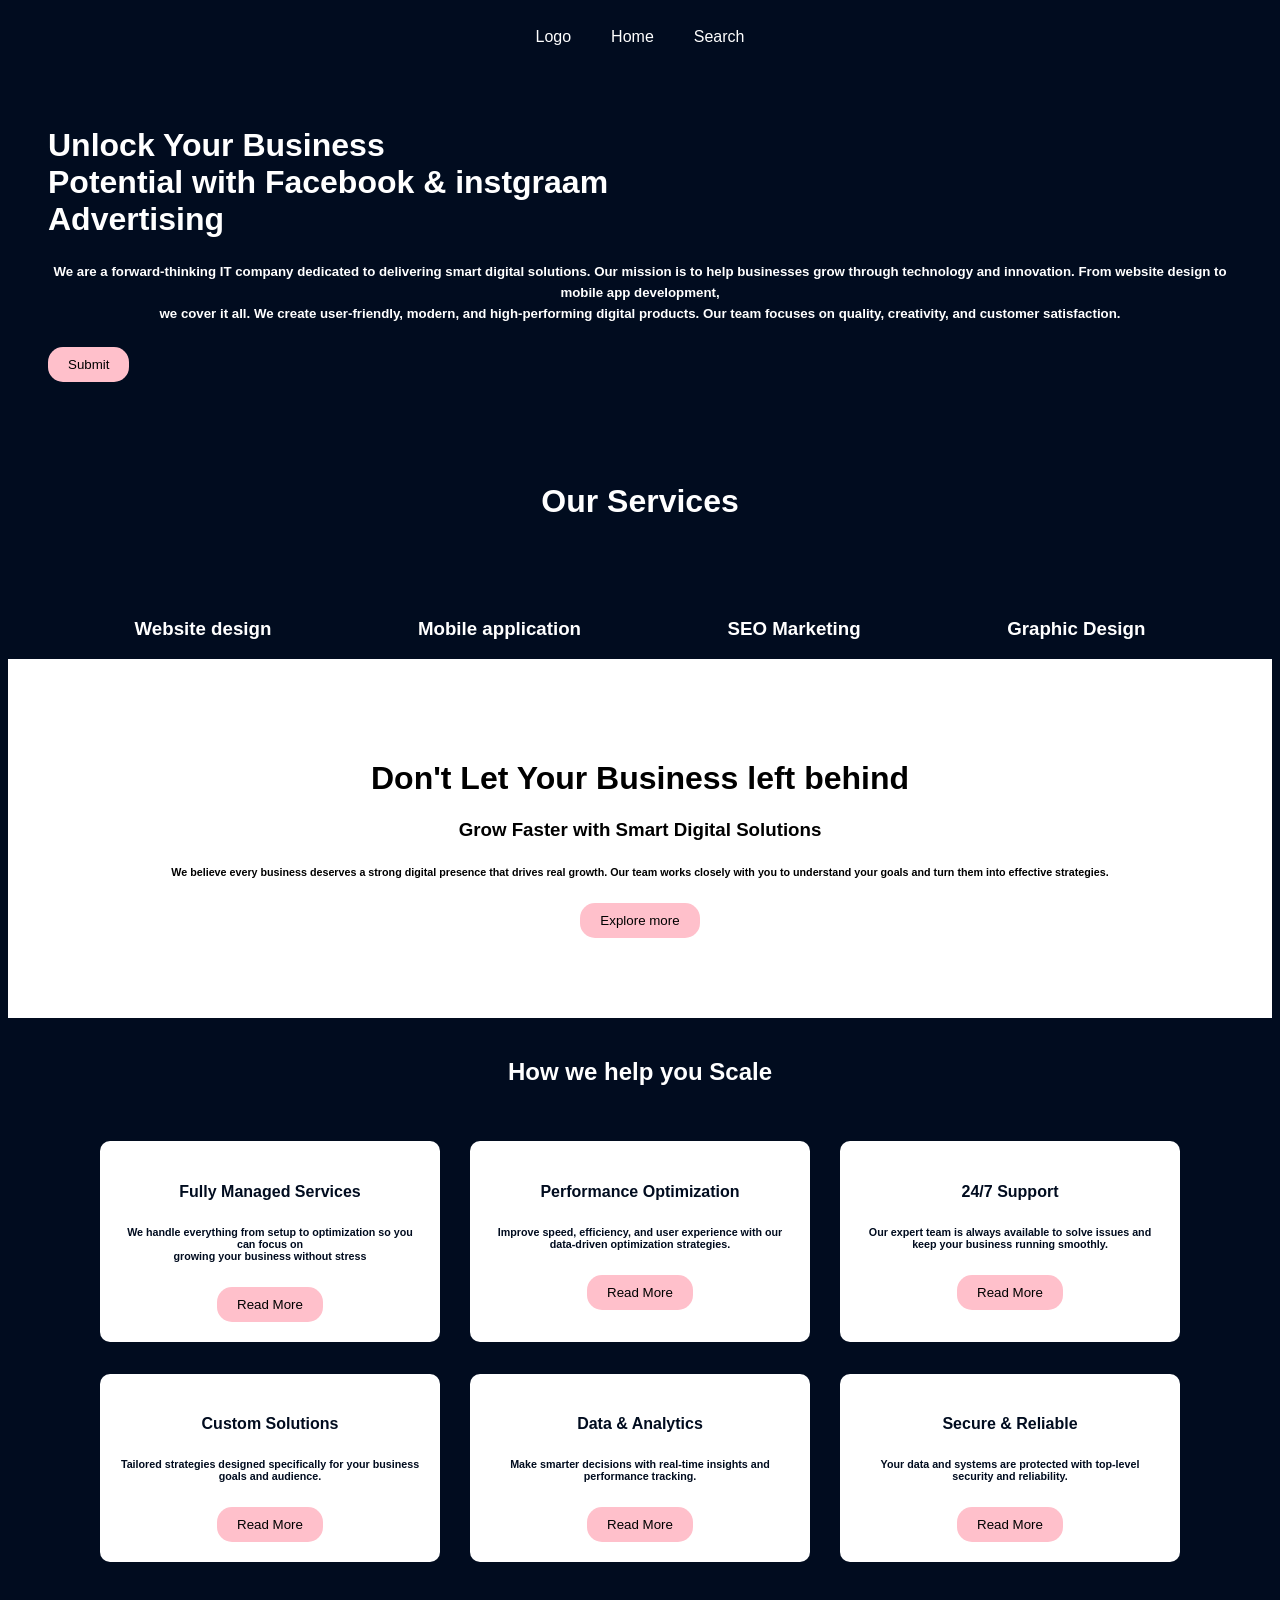
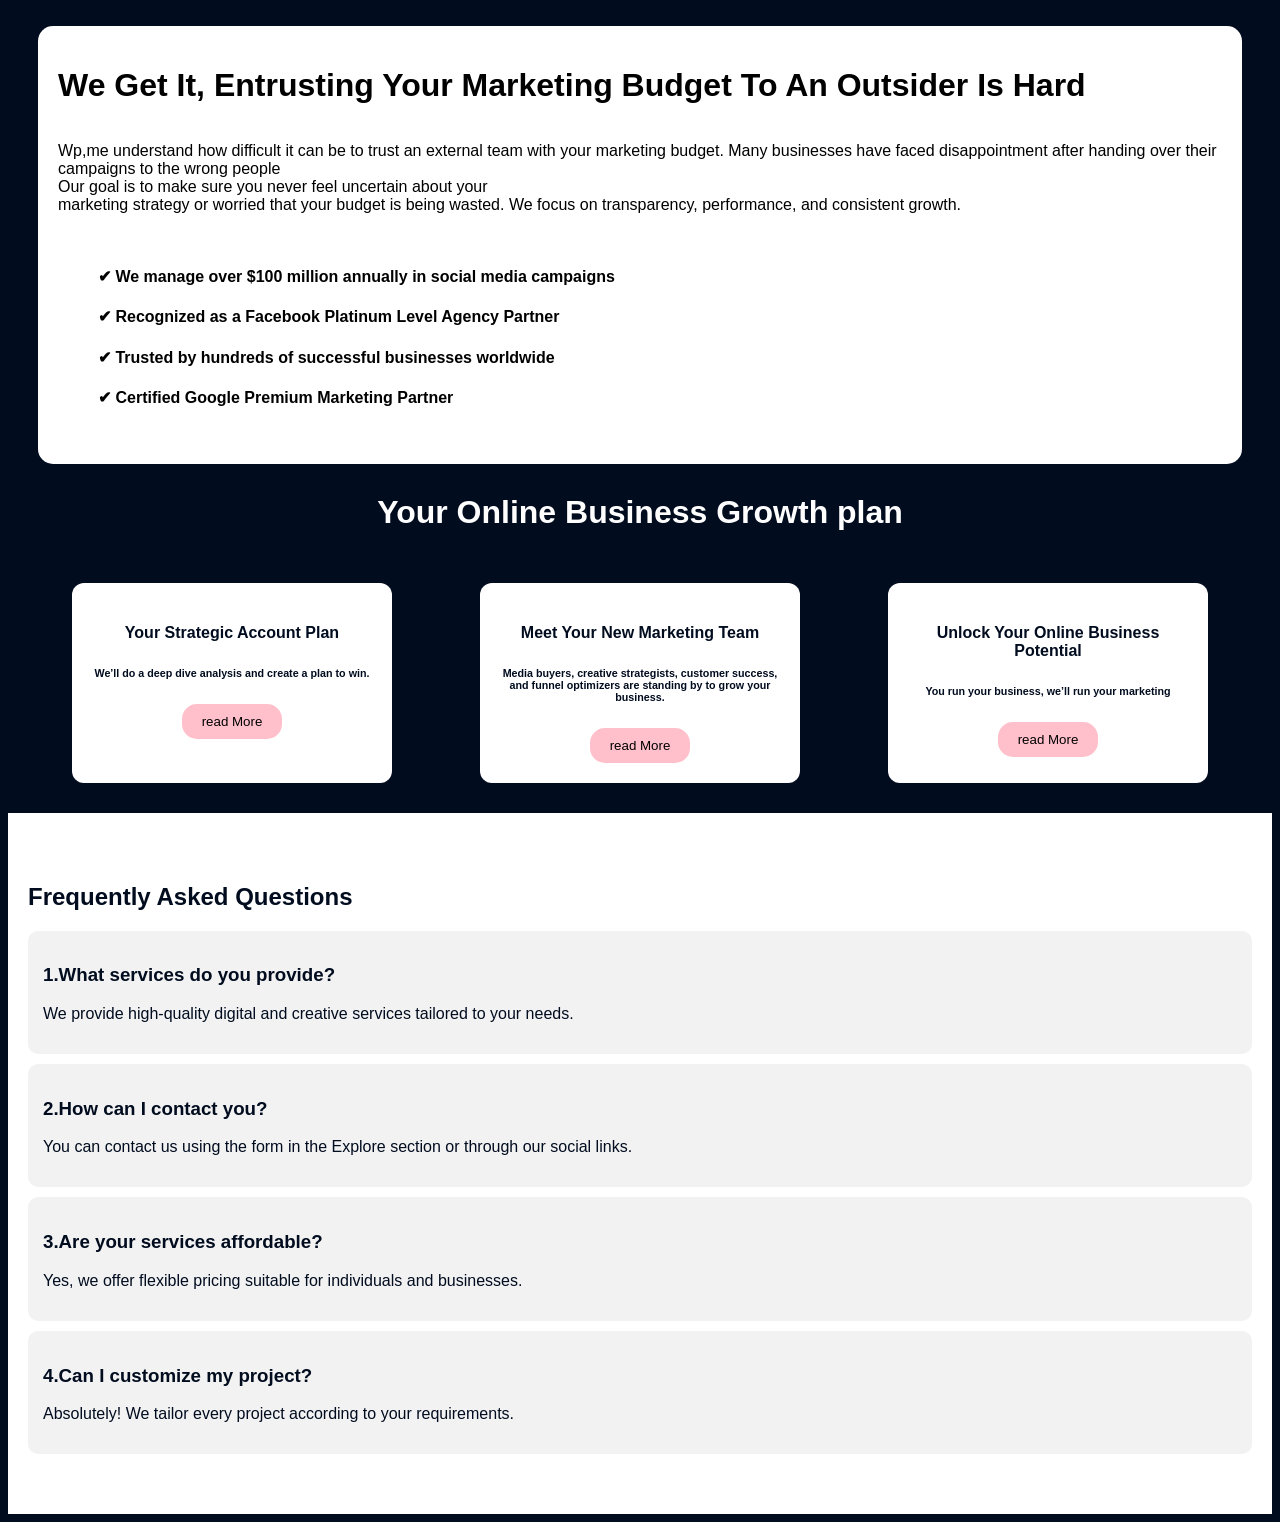
==== index.html @ c49c9a96 "Rename Landing.html to index.html" ====
<!DOCTYPE html>
<html lang="en">

<head>
    <meta charset="UTF-8">
    <meta name="viewport" content="width=device-width, initial-scale=1.0">
    <title>Document</title>
    <link rel="Stylesheet" href="Landing.css" </head>

<body>
    <nav>
        <label>Logo </label>
        <label>Home</label>
        <label>Search</label>

<!-- nav bar start  -->
 </nav>
    <div class="container">
        <div>
            <h1>Unlock Your Business <br>
                Potential with Facebook & instgraam
                <br>Advertising
            </h1>
            <div class="subheading">
                <h5> We are a forward-thinking IT company dedicated to delivering smart digital solutions.
                    Our mission is to help businesses grow through technology and innovation.
                    From website design to mobile app development,<br> we cover it all.
                    We create user-friendly, modern, and high-performing digital products.
                    Our team focuses on quality, creativity, and customer satisfaction.</h5>
            </div>
            <button>Submit</button>
        </div>

 <div class="img">
            <img src="https://images.tmcnet.com/tmc/misc/articles/image/2019-apr/7297483168-bigstock-Futuristic-Raise-Arrow-Chart-D-SUPERSIZE.jpg"
                alt="">
        </div>
    </div>



<!-- nav bar end -->

    <!-- Our Services start -->

    <div class="Our-Services">
        <h1>
         Our Services   
        </h1>

        <div class="service1">
        <div>
            <img src="https://encrypted-tbn0.gstatic.com/images?q=tbn:ANd9GcSqze0tYGDSSpb0XX7HhE6DtL97oUzfthAyxA&s"
                alt="">
                <h3>Website design </h3>
        </div>
        <div>
            <img src="https://encrypted-tbn0.gstatic.com/images?q=tbn:ANd9GcTqEmOgMdUINgrvzYqCHNyVftxgPvbiSYabWw&s"
                alt="">
                <h3>Mobile application</h3>
        </div>
        <div>
            <img src="https://encrypted-tbn0.gstatic.com/images?q=tbn:ANd9GcQSO3m3e3LWQiakj1BAwGwlNSnsR70YPNOcQw&s"
                alt="">
                <h3>SEO Marketing </h3>
        </div>
        <div>
            <img src="https://encrypted-tbn0.gstatic.com/images?q=tbn:ANd9GcQajhhlVTcFID-mLRA6FdNSmU_OXy4jfZ9rqg&s"
                alt="">
                <h3>Graphic Design </h3>
        </div>
    </div>

    </div>

    <!-- Our Services end -->

<!-- Explore start -->
<div class="Explore">
<h1>Don't Let Your Business left behind </h1>

<h3>
    Grow Faster with Smart Digital Solutions
</h3>
<h6>We believe every business deserves a strong digital presence that drives real growth.
Our team works closely with you to understand your goals and turn them into effective strategies.</h6>

<div class="Submit">
    <button>Explore more </button>
    
</div>
</div>

 <!-- Explore End -->

<!-- How we help Start -->

<section class="HowWeHelp">

<div class="grid">
    <h1>How we help you Scale</h1>
</div>

<div class="container2">

    <div class="box1">
        <i class="fa-solid fa-bell"></i>
        <h4>Fully Managed Services</h4>
        <h6>We handle everything from setup to optimization so you can focus on <br>
            growing your business without stress</h6>
         <button>Read More</button>
    </div>

    <div class="box2">
        <i class="fa-regular fa-bell"></i>
        <h4>Performance Optimization</h4>
        <h6> Improve speed, efficiency, and user experience with our data-driven optimization strategies.</h6>
         <button>Read More</button>
    </div>

    <div class="box3">
        <i class="fa-regular fa-bell"></i>
        <h4>24/7 Support</h4>
        <h6>Our expert team is always available to solve issues and keep your business running smoothly.</h6>
         <button>Read More</button>
    </div>

</div>

   <div class="container3">

    <div class="box1">
        <i class="fa-solid fa-bell"></i>
        <h4>Custom Solutions</h4>
        <h6>Tailored strategies designed specifically for your business goals and audience.</h6>
        <button>Read More</button>
    </div>

    <div class="box2">
        <i class="fa-regular fa-bell"></i>
        <h4>Data & Analytics</h4>
        <h6>Make smarter decisions with real-time insights and performance tracking.</h6>
         <button>Read More</button>
    </div>

    <div class="box3">
        <i class="fa-regular fa-bell"></i>
        <h4>Secure & Reliable</h4>
        <h6>Your data and systems are protected with top-level security and reliability.</h6>
         <button>Read More</button>
    </div>
</div>
<br>
</section>
 <!-- How we End End -->
<div class="Forth">
<h1>
    We Get It, Entrusting Your Marketing Budget To An Outsider Is Hard
</h1>
<p> Wp,me understand how difficult it can be to trust an external team with your marketing budget. Many businesses have faced disappointment after handing over their campaigns to the wrong people<br>


Our goal is to make sure you never feel uncertain about your<br>
 marketing strategy or worried that your budget is being wasted. We focus on transparency, performance, and consistent growth.</p>
<ul>
    
     <h4>   ✔ We manage over $100 million annually in social media campaigns</h4>  
     <h4>    ✔ Recognized as a Facebook Platinum Level Agency Partner</h4>  
     <h4>    ✔ Trusted by hundreds of successful businesses worldwide</h4>  
     <h4>    ✔ Certified Google Premium Marketing Partner</h4>  
    
</ul>
<div class="img2">
            <img src="https://png.pngtree.com/png-vector/20250916/ourmid/pngtree-professional-3d-cartoon-businessman-presentation-pose-with-pointing-hand-in-suit-png-image_17461358.webp"
                alt="">
        </div>
    </div>

</div>
 
<!-- We Get it start  -->
<!-- Online Business growth plan start -->
<div class="container5">
 <h1> Your Online Business Growth plan </h1>
</div>
<div class="grid">

    <div class="box7">
        <i class="fa-solid fa-bell"></i>
        <h4>Your Strategic Account Plan</h4>
        <h6>We’ll do a deep dive analysis and create a plan to win.</h6>
         <button>read More</button>
    </div>

    <div class="box8">
        <i class="fa-solid fa-bell"></i>
        <h4>Meet Your New Marketing Team</h4>
        <h6>Media buyers, creative strategists, customer success,<br>
             and funnel optimizers are standing by to grow your business.</h6>
         <button>read More</button>
    </div>

<div class="box9">
        <i class="fa-solid fa-bell"></i>
        <h4> Unlock Your Online Business Potential</h4>
        <h6>You run your business, we’ll run your marketing</h6>
         <button>read More</button>
</div>
</div>
<!-- Online business growth end  -->

   <!--  faq section strt -->
 
<section class="faq">
    <h1>Frequently Asked Questions</h1>

    <div class="faq-item1">
        <h3>1.What services do you provide?</h3>
        <p>We provide high-quality digital and creative services tailored to your needs.</p>
    </div>

    <div class="faq-item2">
        <h3> 2.How can I contact you?</h3>
        <p> You can contact us using the form in the Explore section or through our social links.</p>
    </div>

    <div class="faq-item3">
        <h3> 3.Are your services affordable?</h3>
        <p> Yes, we offer flexible pricing suitable for individuals and businesses.</p>
    </div>

    <div class="faq-item4">
        <h3> 4.Can I customize my project?</h3>
        <p> Absolutely! We tailor every project according to your requirements.</p>
    </div>
</section>
   <!--  faq section end -->
 
</body>

</html>
---- Landing.css ----
body {
    background-color: #010C1F;
    font-family: Arial, sans-serif;
    color: #fff;
    font-weight: 400;
}

/* NAVBAR */
nav {
    display: flex;
    justify-content: center;
    gap: 40px;
    padding: 20px;
}

/* Container */
.container {
    display: flex;
    justify-content: space-around;
    align-items: center;
    text-align: left;
    padding: 40px;
}

/* Subheading */
.subheading {
    font-weight: normal;
    line-height: 1.6;
    text-align: center;

}

/* Button */
button {
    border-radius: 15px;
    padding: 10px 20px;
    background-color: pink;
    cursor: pointer;
    border: none;
}


button:hover {
    transform: scale(1.1);
}

/* IMAGE */
img {
    max-width: 100%;
    border-radius: 10px;
}

/* SERVICES */
.service1 {
    display: flex;
    justify-content: space-evenly;
    flex-wrap: wrap;
    gap: 20px;
    text-align: center;
}

.Our-Services h1 {
    text-align: center;
    padding: 40px 20px;
}

/* EXPLORE */
.Explore {
    background-color: #fff;
    color: #000;
    text-align: center;
    padding: 80px 20px;
}

.Explore .Submit {
    display: flex;
    justify-content: center;
    margin-top: 20px;
}

/* HELP SECTION */
.container2,
.container3 {
    display: flex;
    justify-content: center;
    flex-wrap: wrap;
    padding: 1px;
}

.container2 div,
.container3 div {
    width: 300px;
    height: auto;
    background: #fff;
    color: #010C1F;
    margin: 15px;
    padding: 20px;
    border-radius: 10px;
    text-align: center;
}

/* Forth section */ 
.Forth{
    padding: 20px; 
    margin: 30px; 
    background-color: #ffffff; 
    color: black; 
    display: flex; 
    justify-content: space-between; 
    flex-wrap: wrap; 
    border-radius: 15px; 
}
 .Forth .img2 { margin-bottom: -25px; 
} 
.Forth .h1 {
     font-weight: bold; text-align: center; 
    }
/* GRID (FIXED SINGLE USE) */
.grid {
    display: flex;
    justify-content: space-around;
    flex-wrap: wrap;
    padding: 20px;
    text-align: center;
}

.grid div {
    background: #fff;
    color: #010C1F;
    padding: 20px;
    margin: 10px;
    border-radius: 12px;
    width: 280px;
}

/* FAQ */
.faq {
    background: #fff;
    color: #010C1F;
    padding: 50px 20px;
}
.faq .h1 {
    text-align: center;

}

.faq-item1,
.faq-item2,
.faq-item3,
.faq-item4 {
    background: #f2f2f2;
    margin: 10px auto;
    padding: 15px;
    border-radius: 10px;
    max-width: 6000px;
     text-align: left;
}

/* RESPONSIVE */
@media (max-width: 768px) {

    .container {
        flex-direction: column;
        text-align: center;
    }

    .service1 {
        flex-direction: column;
        align-items: center;
    }

    nav {
        flex-direction: column;
        gap: 10px;
    }

    .Forth {
        flex-direction: column;
        text-align: center;
    }
}

.container5{
    text-align: center;
}
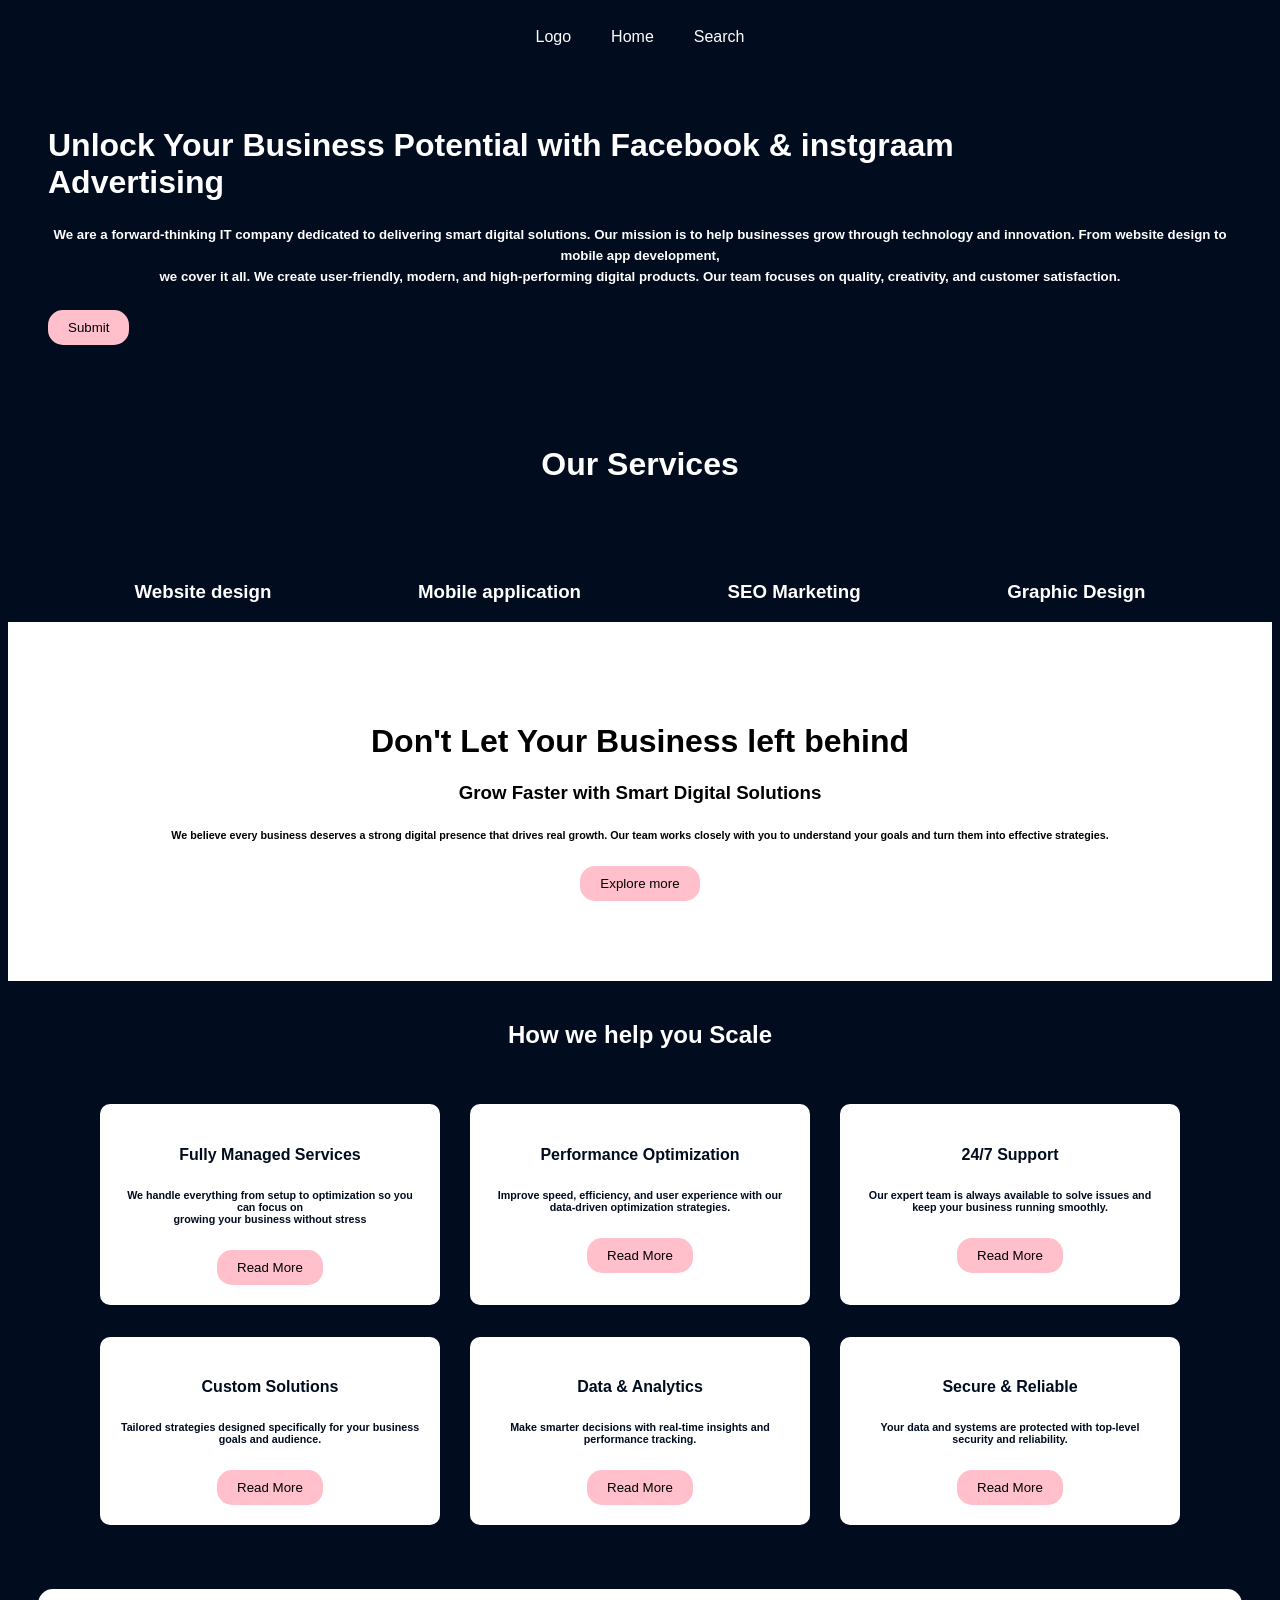
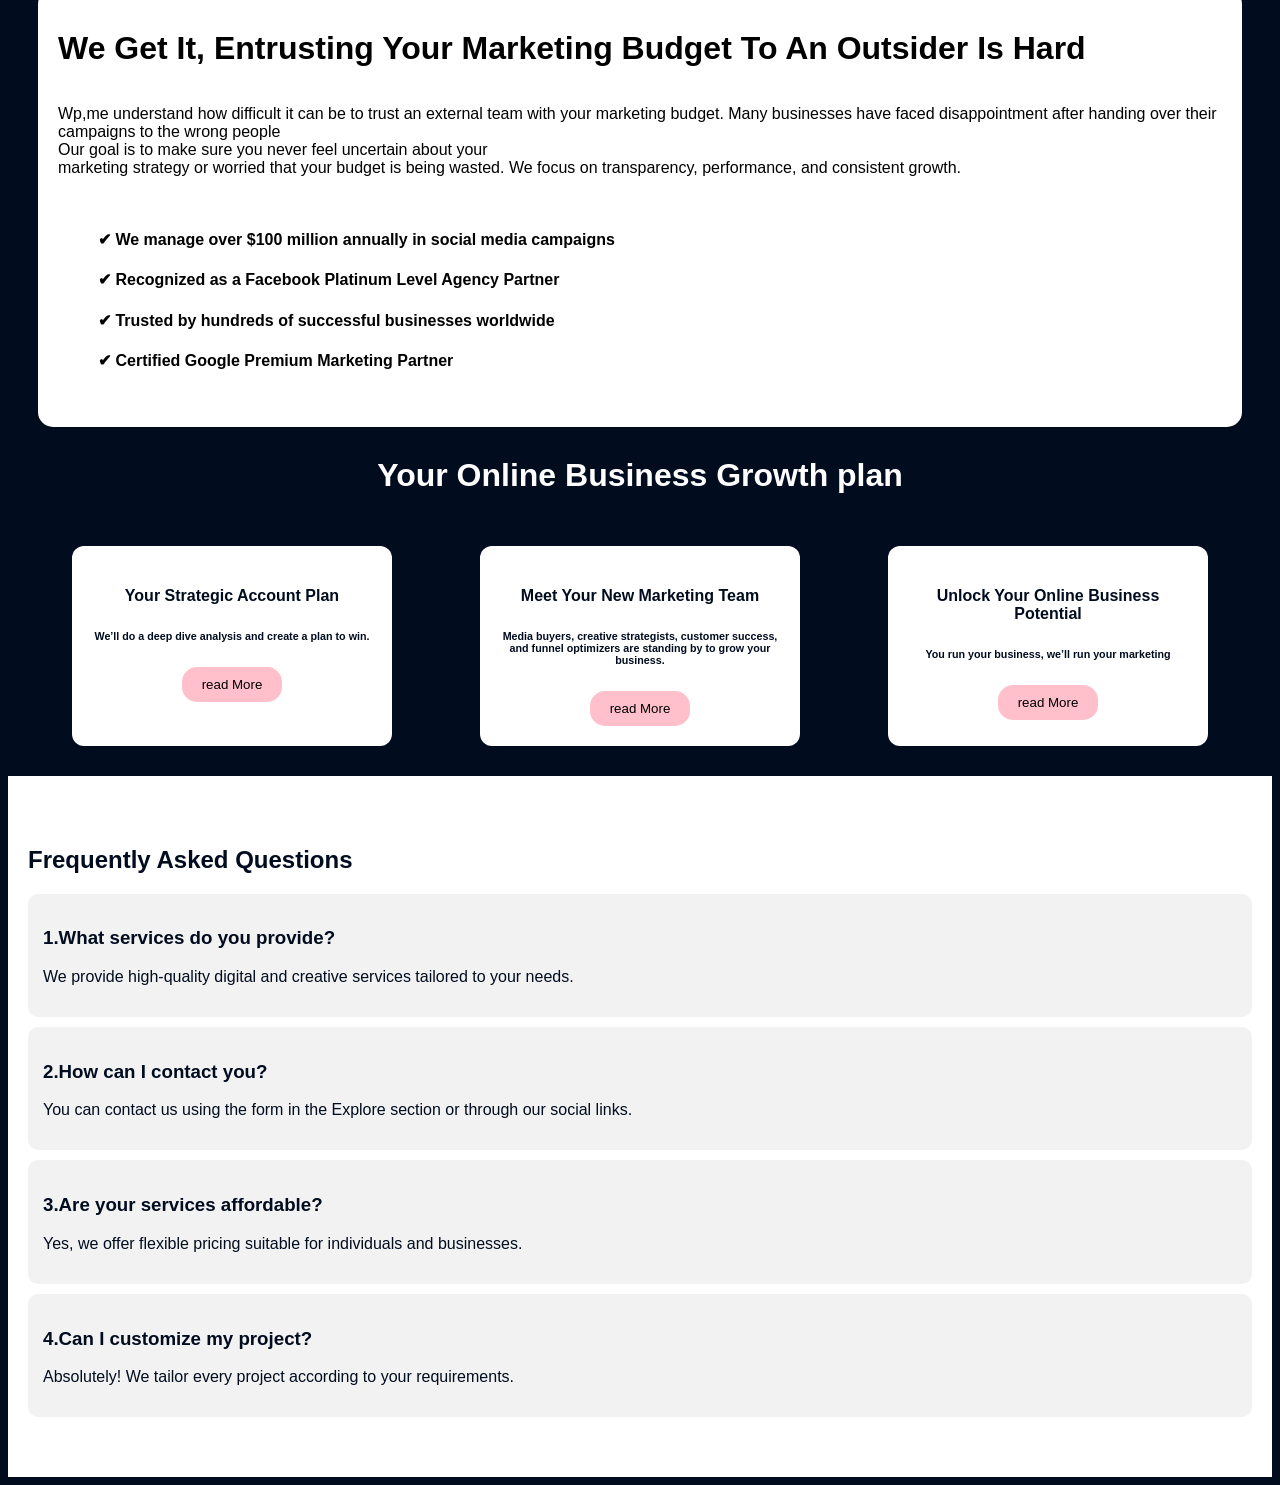
==== commit e2bf9e25: "Update index.html" ====
--- a/index.html
+++ b/index.html
@@ -17,7 +17,7 @@
  </nav>
     <div class="container">
         <div>
-            <h1>Unlock Your Business <br>
+            <h1>Unlock Your Business 
                 Potential with Facebook & instgraam
                 <br>Advertising
             </h1>
